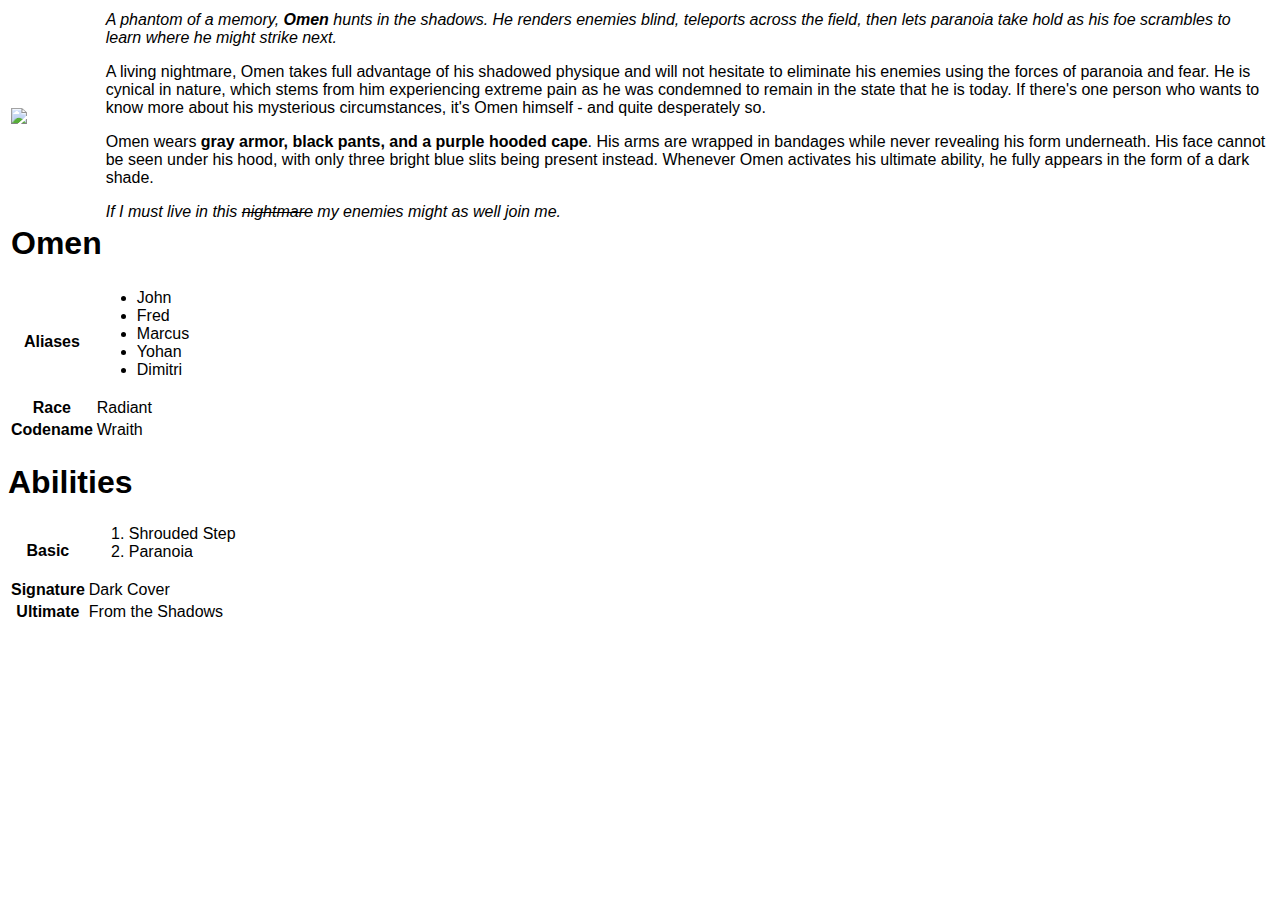
==== index.html @ 09072ca1 "Finished assignment" ====
<html>
<head>
    <title>Omen</title>
</head>

<body>
    <font face = "Helvetica">
    <table id="outline">
        <tr>
            <td><img src="https://static.wikia.nocookie.net/valorant/images/c/ce/Omen_VALORANT_Portrait.png/revision/latest?cb=20220301162855" /></td>
            <td><div>
                <p><i> 
                    A phantom of a memory, <b>Omen</b> hunts in the shadows. He renders enemies blind, teleports across the field, 
                    then lets paranoia take hold as his foe scrambles to learn where he might strike next.
                </i></p>
            </div>
            
            <div>
                <p>
                    A living nightmare, Omen takes full advantage of his shadowed physique and will not hesitate to eliminate his enemies 
                    using the forces of paranoia and fear. He is cynical in nature, which stems from him experiencing extreme pain as he was condemned 
                    to remain in the state that he is today. If there's one person who wants to know more about his mysterious circumstances, 
                    it's Omen himself - and quite desperately so.
                </p>
            </div>

            <div>
                <p>
                    Omen wears <b>gray armor, black pants, and a purple hooded cape</b>. His arms are wrapped in bandages while never revealing his form underneath. 
                    His face cannot be seen under his hood, with only three bright blue slits being present instead. 
                    Whenever Omen activates his ultimate ability, he fully appears in the form of a dark shade.
                </p>
            </div>
            
            <div>
                <p><i>
                    If I must live in this <s>nightmare</s> my enemies might as well join me.
                </i></p>
            </div></td>

            
        </tr>
        <tr>
            <center>
            <th><h1>Omen</h1></th>
            <div>
                <table id="information">
                    <tr>
                        <th>Aliases</th>
                        <td><ul>
                            <li>John</li>
                            <li>Fred</li>
                            <li>Marcus</li>
                            <li>Yohan</li>
                            <li>Dimitri</li>
                        </ul></td>
                    </tr>

                    <tr>
                        <th>Race</th>
                        <td>Radiant</td>
                    </tr>

                    <tr>
                        <th>Codename</th>
                        <td>Wraith </td>
                    </tr>
                </table>
            </div> 

            <th><h1>Abilities</h1></th>
            <div>

                <table id="abilities">
                    <tr>
                        <th>Basic</th>
                        <td><ol>
                            <li>Shrouded Step</li>
                            <li>Paranoia</li>
                        </ol></td>
                    </tr>

                    <tr>
                        <th>Signature</th>
                        <td>Dark Cover</td>
                    </tr>

                    <tr>
                        <th>Ultimate</th>
                        <td>From the Shadows</td>
                    </tr>
                </table>
            </div>
            </center>
        </tr>


    </table>
    </font>
</body>
</html>
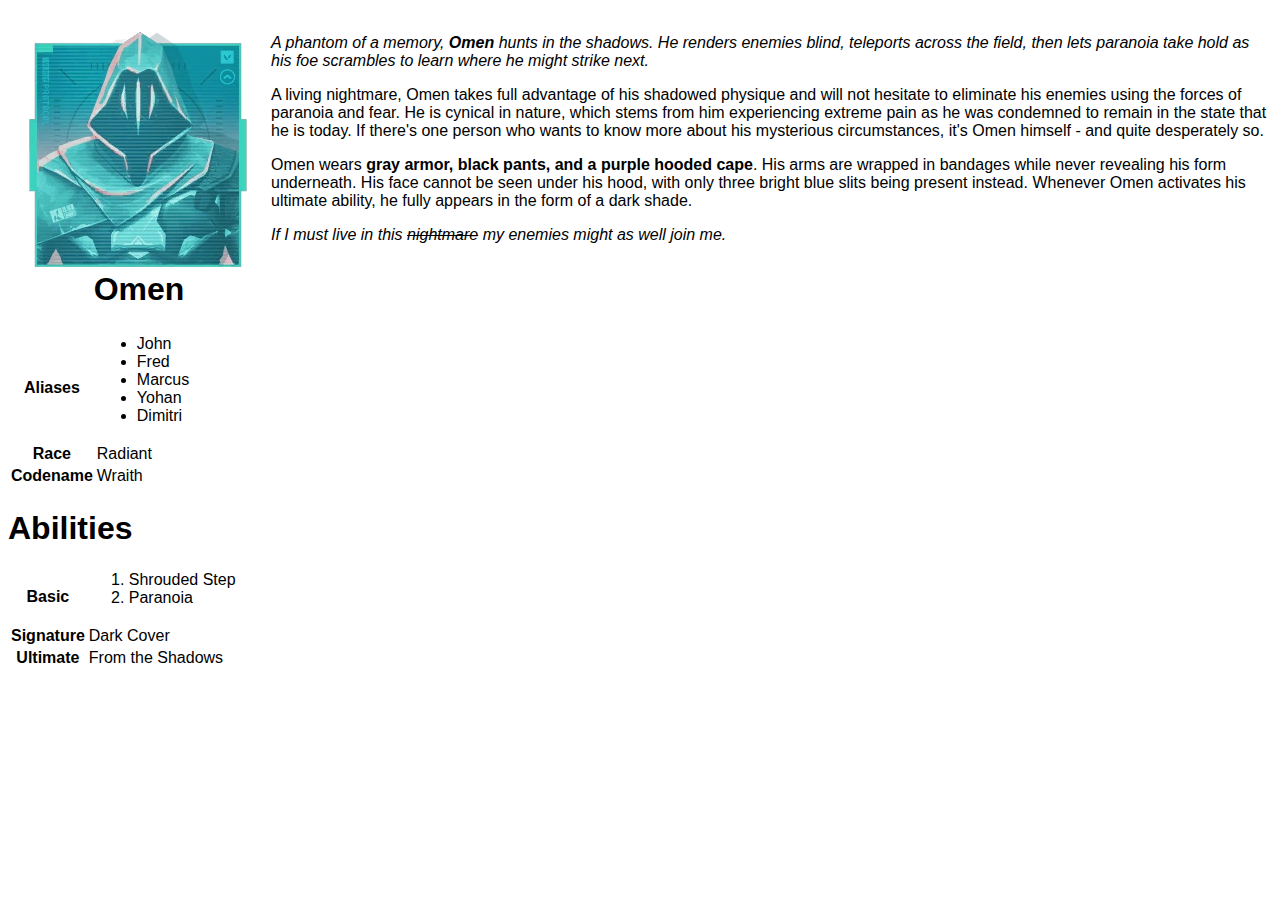
==== commit 5485a1bf: "fixed image error" ====
--- a/index.html
+++ b/index.html
@@ -7,7 +7,8 @@
     <font face = "Helvetica">
     <table id="outline">
         <tr>
-            <td><img src="https://static.wikia.nocookie.net/valorant/images/c/ce/Omen_VALORANT_Portrait.png/revision/latest?cb=20220301162855" /></td>
+            
+            <td><img id="currentPhoto" src="https://static.wikia.nocookie.net/valorant/images/c/ce/Omen_VALORANT_Portrait.png/revision/latest?cb=20220301162855" onerror="this.onerror=null; this.src='VP.webp'"></td>
             <td><div>
                 <p><i> 
                     A phantom of a memory, <b>Omen</b> hunts in the shadows. He renders enemies blind, teleports across the field, 
